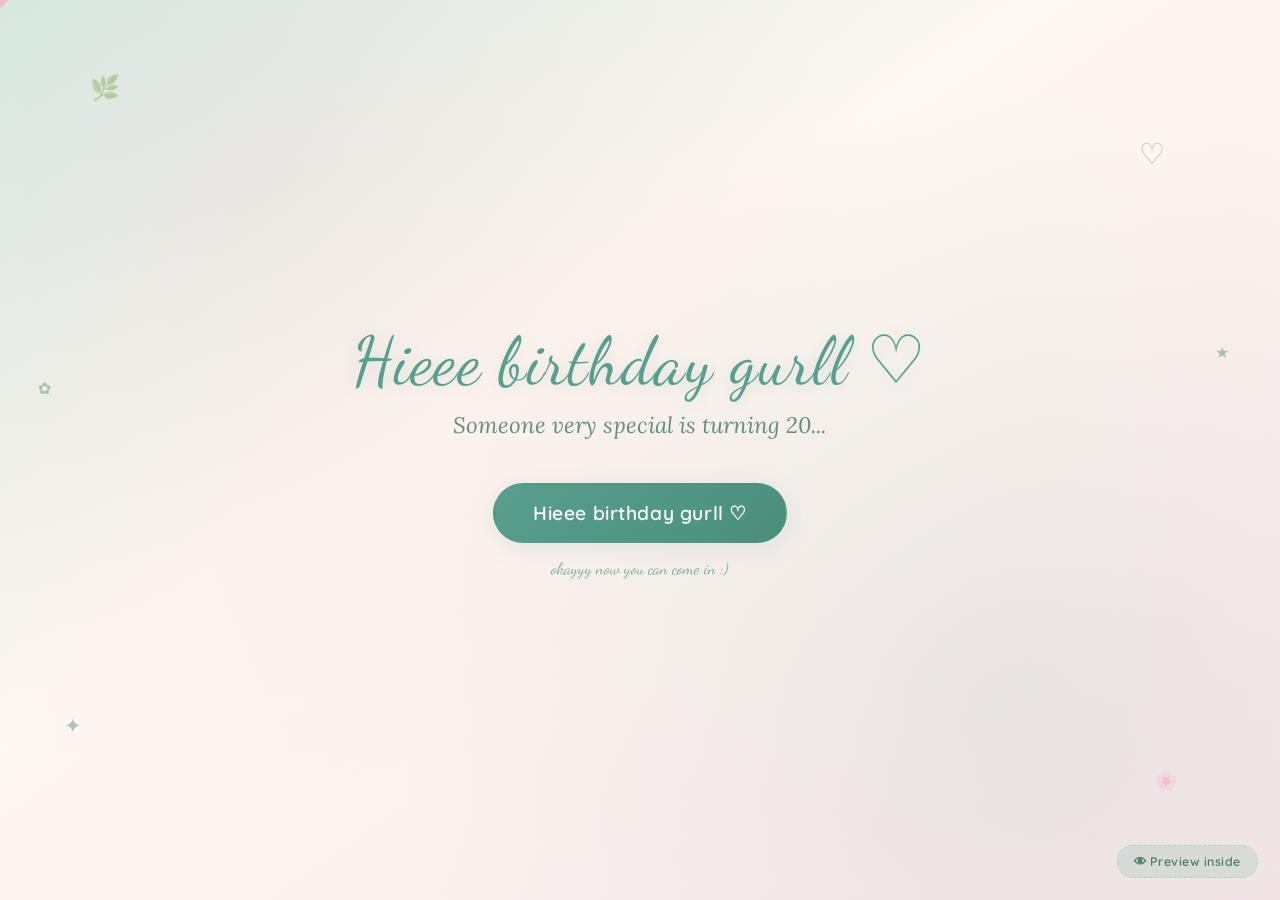
==== hbd/index.html @ 3001b617 "Add files via upload" ====
<!DOCTYPE html>
<html lang="en">

<head>
  <meta charset="UTF-8" />
  <meta name="viewport" content="width=device-width, initial-scale=1.0" />
  <title>Happy 20th Birthday, Birthday Gurll ♡</title>
  <meta name="description" content="A special birthday experience made with love for the most special person." />
  <link rel="preconnect" href="https://fonts.googleapis.com" />
  <link rel="preconnect" href="https://fonts.gstatic.com" crossorigin />
  <link
    href="https://fonts.googleapis.com/css2?family=Playfair+Display:ital,wght@0,400;0,600;1,400&family=Quicksand:wght@300;400;500;600&family=Dancing+Script:wght@400;600;700&family=Lora:ital,wght@0,400;1,400&display=swap"
    rel="stylesheet" />
  <style>
    /* ==================== DESIGN TOKENS ==================== */
    :root {
      --sea: #5a9e8f;
      --cel: #a8d5c2;
      --mint: #d4ede4;
      --mintpal: #eaf7f2;
      --cream: #fdf8f0;
      --creamw: #faf3e8;
      --tdark: #2d5e50;
      --tmid: #4a7c6a;
      --tsoft: #7aad9b;
      --blush: #f2b5c5;
      --blushL: #fce8ed;
      --blushP: #fff0f4;
      --gold: #e8c98a;
      --shsoft: 0 4px 24px rgba(90, 158, 143, .13);
      --shcard: 0 8px 40px rgba(90, 158, 143, .18);
      --rLg: 24px;
      --rXl: 32px;
      --rPill: 100px;
    }

    *,
    *::before,
    *::after {
      box-sizing: border-box;
      margin: 0;
      padding: 0;
    }

    html {
      scroll-behavior: smooth;
    }

    body {
      font-family: 'Quicksand', sans-serif;
      background: var(--cream);
      color: var(--tdark);
      overflow-x: hidden;
      cursor: none;
    }

    /* ==================== CURSOR ==================== */
    #cursor {
      position: fixed;
      width: 22px;
      height: 22px;
      pointer-events: none;
      z-index: 9999;
      transform: translate(-50%, -50%);
      transition: transform .08s ease;
    }

    #cursor svg {
      width: 100%;
      height: 100%;
    }

    /* ==================== PARTICLES ==================== */
    #particles-g {
      position: fixed;
      inset: 0;
      pointer-events: none;
      z-index: 1;
      overflow: hidden;
    }

    .particle {
      position: absolute;
      animation: floatUp linear infinite;
      opacity: 0;
      user-select: none;
    }

    @keyframes floatUp {
      0% {
        transform: translateY(0) rotate(0deg) scale(.8);
        opacity: 0;
      }

      10% {
        opacity: .6;
      }

      90% {
        opacity: .3;
      }

      100% {
        transform: translateY(-110vh) rotate(360deg) scale(1.2);
        opacity: 0;
      }
    }

    /* ==================== INTRO SCREEN ==================== */
    #screen-intro {
      position: fixed;
      inset: 0;
      z-index: 100;
      display: flex;
      flex-direction: column;
      align-items: center;
      justify-content: center;
      background: linear-gradient(145deg, #d4ede4 0%, #fdf8f0 40%, #fce8ed 100%);
      overflow: hidden;
      transition: opacity .8s ease, transform .8s ease;
    }

    #screen-intro::before {
      content: '';
      position: absolute;
      inset: 0;
      background:
        radial-gradient(circle at 20% 20%, rgba(242, 181, 197, .18) 0%, transparent 50%),
        radial-gradient(circle at 80% 80%, rgba(90, 158, 143, .12) 0%, transparent 50%);
      pointer-events: none;
    }

    #screen-intro.hidden {
      opacity: 0;
      pointer-events: none;
      transform: scale(1.04);
    }

    .intro-inner {
      position: relative;
      z-index: 2;
      text-align: center;
      padding: 2rem;
      animation: fadeInUp 1.2s ease both;
    }

    @keyframes fadeInUp {
      from {
        opacity: 0;
        transform: translateY(30px);
      }

      to {
        opacity: 1;
        transform: translateY(0);
      }
    }

    .i-greet {
      font-family: 'Dancing Script', cursive;
      font-size: clamp(2.4rem, 6vw, 4.2rem);
      color: var(--sea);
      letter-spacing: .02em;
      margin-bottom: .5rem;
      text-shadow: 0 2px 16px rgba(90, 158, 143, .2);
    }

    .i-sub {
      font-family: 'Lora', serif;
      font-style: italic;
      font-size: clamp(1rem, 2.5vw, 1.4rem);
      color: var(--tmid);
      margin-bottom: 2.8rem;
      opacity: .85;
    }

    /* Countdown */
    #cd-wrap {
      display: flex;
      flex-direction: column;
      align-items: center;
      gap: .8rem;
      margin-bottom: 2.5rem;
      transition: opacity .6s ease, transform .6s ease;
    }

    #cd-wrap.fadeout {
      opacity: 0;
      transform: translateY(-20px);
      pointer-events: none;
    }

    .cd-units {
      display: flex;
      gap: clamp(.8rem, 3vw, 1.8rem);
      align-items: flex-end;
    }

    .cd-unit {
      display: flex;
      flex-direction: column;
      align-items: center;
      gap: .3rem;
    }

    .cd-num {
      font-family: 'Playfair Display', serif;
      font-size: clamp(2.8rem, 8vw, 5rem);
      font-weight: 600;
      color: var(--tdark);
      background: rgba(255, 255, 255, .55);
      backdrop-filter: blur(8px);
      border: 1.5px solid rgba(90, 158, 143, .2);
      border-radius: 16px;
      padding: .4rem .8rem;
      min-width: clamp(72px, 16vw, 110px);
      text-align: center;
      box-shadow: var(--shsoft);
      line-height: 1;
    }

    .cd-sep {
      font-family: 'Dancing Script', cursive;
      font-size: clamp(2rem, 5vw, 3.5rem);
      color: var(--blush);
      padding-bottom: .6rem;
    }

    .cd-lbl {
      font-size: .7rem;
      font-weight: 600;
      letter-spacing: .12em;
      text-transform: uppercase;
      color: var(--tsoft);
    }

    .cd-tag {
      font-family: 'Dancing Script', cursive;
      font-size: clamp(1rem, 2.5vw, 1.3rem);
      color: var(--tmid);
      opacity: .8;
    }

    /* Button */
    #unlock-btn {
      font-family: 'Quicksand', sans-serif;
      font-size: clamp(1rem, 2.5vw, 1.2rem);
      font-weight: 600;
      padding: 1rem 2.4rem;
      border-radius: var(--rPill);
      border: 2px solid var(--cel);
      background: rgba(255, 255, 255, .6);
      color: var(--tsoft);
      cursor: not-allowed;
      backdrop-filter: blur(10px);
      transition: all .4s ease;
      letter-spacing: .03em;
      box-shadow: var(--shsoft);
    }

    #unlock-btn.active {
      background: linear-gradient(135deg, var(--sea), #4a8e7a);
      color: white;
      border-color: transparent;
      cursor: pointer;
      animation: pulseGlow 2s ease-in-out infinite;
    }

    @keyframes pulseGlow {

      0%,
      100% {
        box-shadow: 0 0 0 0 rgba(90, 158, 143, .4), var(--shcard);
      }

      50% {
        box-shadow: 0 0 0 14px rgba(90, 158, 143, 0), var(--shcard);
      }
    }

    #unlock-btn.active:hover {
      transform: scale(1.05);
    }

    .unlock-hint {
      margin-top: 1rem;
      font-family: 'Dancing Script', cursive;
      font-size: 1.05rem;
      color: var(--tsoft);
      opacity: 0;
      transition: opacity .8s ease;
    }

    .unlock-hint.show {
      opacity: 1;
    }

    /* Deco floats on intro */
    .deco-float {
      position: absolute;
      animation: gentleDrift 8s ease-in-out infinite;
      pointer-events: none;
      opacity: .35;
    }

    @keyframes gentleDrift {

      0%,
      100% {
        transform: translateY(0) rotate(-5deg);
      }

      50% {
        transform: translateY(-18px) rotate(5deg);
      }
    }

    /* ==================== TRANSITION SCREEN ==================== */
    #screen-trans {
      position: fixed;
      inset: 0;
      z-index: 99;
      background: linear-gradient(145deg, #d4ede4, #fce8ed);
      display: flex;
      flex-direction: column;
      align-items: center;
      justify-content: center;
      opacity: 0;
      pointer-events: none;
      transition: opacity .5s ease;
    }

    #screen-trans.show {
      opacity: 1;
      pointer-events: all;
    }

    #screen-trans.fadeout {
      opacity: 0;
      pointer-events: none;
    }

    .big-twenty {
      font-family: 'Playfair Display', serif;
      font-size: clamp(8rem, 25vw, 18rem);
      font-weight: 600;
      color: var(--sea);
      line-height: 1;
      letter-spacing: -.04em;
      animation: twentyPop 1s cubic-bezier(.175, .885, .32, 1.275) both;
      text-shadow: 0 4px 40px rgba(90, 158, 143, .3);
    }

    @keyframes twentyPop {
      0% {
        opacity: 0;
        transform: scale(.3) rotate(-10deg);
      }

      100% {
        opacity: 1;
        transform: scale(1) rotate(0);
      }
    }

    .twenty-cap {
      font-family: 'Dancing Script', cursive;
      font-size: clamp(1.4rem, 4vw, 2.2rem);
      color: var(--blush);
      animation: fadeInUp 1s ease .4s both;
    }

    .confetti-piece {
      position: absolute;
      border-radius: 2px;
      animation: confettiFall linear forwards;
    }

    @keyframes confettiFall {
      0% {
        opacity: 1;
      }

      100% {
        transform: translateY(110vh) rotate(720deg);
        opacity: 0;
      }
    }

    /* ==================== MAIN PAGE ==================== */
    #main-page {
      opacity: 0;
      transition: opacity .8s ease;
    }

    #main-page.show {
      opacity: 1;
    }

    /* ==================== SECTION BASE ==================== */
    .section {
      padding: clamp(3rem, 8vw, 6rem) clamp(1rem, 5vw, 4rem);
      position: relative;
    }

    .sec-title {
      font-family: 'Dancing Script', cursive;
      font-size: clamp(2rem, 5vw, 3rem);
      color: var(--sea);
      text-align: center;
      margin-bottom: .5rem;
    }

    .sec-div {
      width: 60px;
      height: 2px;
      background: linear-gradient(90deg, transparent, var(--blush), transparent);
      margin: .6rem auto 2.5rem;
    }

    /* ==================== HERO ==================== */
    #page-hero {
      text-align: center;
      padding: clamp(3rem, 8vw, 5rem) 2rem clamp(2rem, 5vw, 3rem);
      background: linear-gradient(160deg, var(--mint) 0%, var(--cream) 60%, var(--blushP) 100%);
      position: relative;
      overflow: hidden;
    }

    #page-hero::after {
      content: '';
      position: absolute;
      bottom: -2px;
      left: 0;
      right: 0;
      height: 60px;
      background: linear-gradient(to bottom, transparent, var(--cream));
    }

    .hero-tag {
      display: inline-block;
      background: linear-gradient(135deg, var(--blushL), var(--mintpal));
      border: 1px solid rgba(242, 181, 197, .4);
      border-radius: var(--rPill);
      padding: .35rem 1.2rem;
      font-size: .8rem;
      font-weight: 600;
      letter-spacing: .12em;
      text-transform: uppercase;
      color: var(--blush);
      margin-bottom: 1.2rem;
    }

    .hero-title {
      font-family: 'Playfair Display', serif;
      font-size: clamp(2.4rem, 7vw, 5rem);
      color: var(--tdark);
      line-height: 1.15;
      margin-bottom: 1rem;
    }

    .hero-title em {
      font-style: italic;
      color: var(--sea);
    }

    .hero-sub {
      font-family: 'Lora', serif;
      font-style: italic;
      color: var(--tmid);
      font-size: clamp(1rem, 2.5vw, 1.25rem);
      max-width: 560px;
      margin: 0 auto;
      opacity: .85;
    }

    /* ==================== CAROUSEL ==================== */
    #carousel-section {
      background: var(--creamw);
      position: relative;
    }

    #carousel-section::before {
      content: '';
      position: absolute;
      inset: 0;
      pointer-events: none;
      background: url("data:image/svg+xml,%3Csvg xmlns='http://www.w3.org/2000/svg' width='400' height='400'%3E%3Cfilter id='n'%3E%3CfeTurbulence type='fractalNoise' baseFrequency='0.75' numOctaves='4' stitchTiles='stitch'/%3E%3C/filter%3E%3Crect width='400' height='400' filter='url(%23n)' opacity='0.025'/%3E%3C/svg%3E");
    }

    .car-outer {
      position: relative;
      max-width: 880px;
      margin: 0 auto;
    }

    .car-viewport {
      overflow: hidden;
      border-radius: var(--rXl);
      box-shadow: var(--shcard);
    }

    .car-track {
      display: flex;
      will-change: transform;
      transition: transform .55s cubic-bezier(.4, 0, .2, 1);
    }

    .car-slide {
      min-width: 100%;
      background: white;
      padding: clamp(1.6rem, 5vw, 3rem);
      display: flex;
      flex-direction: column;
      gap: 1.5rem;
    }

    @media(min-width:640px) {
      .car-slide {
        flex-direction: row;
        align-items: flex-start;
        gap: 2rem;
      }

      .slide-content {
        flex: 1;
      }

      .slide-photo {
        flex: 0 0 280px;
      }
    }

    .slide-ch {
      font-family: 'Dancing Script', cursive;
      font-size: 1rem;
      color: var(--blush);
      letter-spacing: .05em;
      margin-bottom: .2rem;
    }

    .slide-title {
      font-family: 'Playfair Display', serif;
      font-size: clamp(1.4rem, 3.5vw, 1.9rem);
      color: var(--tdark);
      line-height: 1.25;
      margin-bottom: .8rem;
    }

    .slide-body {
      font-family: 'Lora', serif;
      font-size: .95rem;
      line-height: 1.8;
      color: var(--tmid);
    }

    /* Polaroid */
    .polaroid {
      background: white;
      padding: 10px 10px 32px;
      box-shadow: 0 6px 28px rgba(0, 0, 0, .12);
      border-radius: 4px;
      display: flex;
      flex-direction: column;
      align-items: center;
      position: relative;
      transition: transform .3s ease, box-shadow .3s ease;
      cursor: pointer;
    }

    .polaroid:hover {
      transform: translateY(-6px) rotate(0deg) !important;
      box-shadow: 0 16px 48px rgba(0, 0, 0, .16);
    }

    .ph {
      width: 100%;
      aspect-ratio: 4/3;
      background: linear-gradient(145deg, var(--mint), var(--mintpal));
      border-radius: 2px;
      display: flex;
      flex-direction: column;
      align-items: center;
      justify-content: center;
      gap: .5rem;
      color: var(--tsoft);
    }

    .ph-icon {
      font-size: 2rem;
      opacity: .5;
    }

    .ph-lbl {
      font-family: 'Quicksand', sans-serif;
      font-size: .75rem;
      font-weight: 600;
      letter-spacing: .08em;
      opacity: .7;
      border: 1.5px dashed var(--cel);
      padding: .2rem .6rem;
      border-radius: 4px;
    }

    /* HOW TO REPLACE A PHOTO:
       Find the element with id="PHOTO_01" (or whichever number).
       Replace the entire <div class="ph" id="PHOTO_01">...</div>
       with: <img src="your-photo.jpg" class="ph" style="object-fit:cover;border-radius:2px;">
    */
    .pol-cap {
      font-family: 'Dancing Script', cursive;
      font-size: .92rem;
      color: var(--tmid);
      margin-top: .5rem;
      text-align: center;
      padding: 0 4px;
    }

    /* Carousel nav */
    .car-controls {
      display: flex;
      align-items: center;
      justify-content: center;
      gap: 1.5rem;
      margin-top: 1.8rem;
    }

    .car-btn {
      width: 48px;
      height: 48px;
      border-radius: 50%;
      border: 2px solid var(--cel);
      background: white;
      color: var(--sea);
      font-size: 1.2rem;
      cursor: pointer;
      display: flex;
      align-items: center;
      justify-content: center;
      transition: all .25s ease;
      box-shadow: var(--shsoft);
    }

    .car-btn:hover {
      background: var(--sea);
      color: white;
      border-color: var(--sea);
      transform: scale(1.08);
    }

    .car-btn:disabled {
      opacity: .35;
      cursor: not-allowed;
      transform: none;
    }

    .car-dots {
      display: flex;
      gap: .5rem;
      align-items: center;
    }

    .dot {
      width: 8px;
      height: 8px;
      border-radius: 50%;
      background: var(--cel);
      cursor: pointer;
      transition: all .3s ease;
      border: none;
    }

    .dot.active {
      width: 24px;
      border-radius: 4px;
      background: var(--sea);
    }

    /* ==================== SCATTERED PHOTOS ==================== */
    #scattered-section {
      background: linear-gradient(160deg, var(--cream) 0%, var(--mintpal) 100%);
      overflow: hidden;
    }

    .scattered-grid {
      display: grid;
      grid-template-columns: repeat(auto-fill, minmax(200px, 1fr));
      gap: 2rem;
      max-width: 1000px;
      margin: 0 auto;
      position: relative;
    }

    @media(min-width:900px) {
      .scattered-grid {
        display: block;
        height: 700px;
      }

      .sc-item {
        position: absolute;
      }

      .sc-item:nth-child(1) {
        left: 0%;
        top: 20px;
        width: 210px;
      }

      .sc-item:nth-child(2) {
        left: 18%;
        top: 160px;
        width: 230px;
      }

      .sc-item:nth-child(3) {
        left: 37%;
        top: 10px;
        width: 220px;
      }

      .sc-item:nth-child(4) {
        left: 57%;
        top: 180px;
        width: 215px;
      }

      .sc-item:nth-child(5) {
        left: 75%;
        top: 30px;
        width: 220px;
      }
    }

    /* ==================== 20 REASONS ==================== */
    #reasons-section {
      background: var(--creamw);
    }

    .reasons-grid {
      display: grid;
      grid-template-columns: repeat(auto-fill, minmax(140px, 1fr));
      gap: 1.2rem;
      max-width: 900px;
      margin: 0 auto;
    }

    .reason-card {
      perspective: 600px;
      height: 140px;
      cursor: pointer;
    }

    .rc-inner {
      position: relative;
      width: 100%;
      height: 100%;
      transform-style: preserve-3d;
      transition: transform .6s cubic-bezier(.4, 0, .2, 1);
    }

    .reason-card.flipped .rc-inner {
      transform: rotateY(180deg);
    }

    .rc-front,
    .rc-back {
      position: absolute;
      inset: 0;
      backface-visibility: hidden;
      border-radius: var(--rLg);
      display: flex;
      flex-direction: column;
      align-items: center;
      justify-content: center;
      padding: 1rem;
      box-shadow: var(--shsoft);
    }

    .rc-front {
      background: linear-gradient(145deg, white, var(--mintpal));
      border: 1.5px solid rgba(168, 213, 194, .4);
    }

    .rc-back {
      background: linear-gradient(145deg, var(--mint), var(--cel));
      transform: rotateY(180deg);
    }

    .rc-num {
      font-family: 'Playfair Display', serif;
      font-size: 2.4rem;
      font-weight: 600;
      color: var(--sea);
      line-height: 1;
    }

    .rc-tap {
      font-size: .65rem;
      font-weight: 600;
      letter-spacing: .1em;
      color: var(--tsoft);
      text-transform: uppercase;
      margin-top: .3rem;
    }

    .rc-text {
      font-family: 'Lora', serif;
      font-size: .78rem;
      line-height: 1.6;
      color: var(--tdark);
      text-align: center;
      font-style: italic;
    }

    /* ==================== TIMELINE ==================== */
    #timeline-section {
      background: linear-gradient(160deg, var(--mintpal) 0%, var(--cream) 100%);
      overflow: hidden;
    }

    #timeline-section::before {
      content: '';
      position: absolute;
      inset: 0;
      pointer-events: none;
      background-image: radial-gradient(circle, rgba(90, 158, 143, .07) 1px, transparent 1px);
      background-size: 28px 28px;
    }

    .tl-wrap {
      max-width: 900px;
      margin: 0 auto;
      position: relative;
    }

    .tl-wrap::before {
      content: '';
      position: absolute;
      left: 50%;
      top: 0;
      bottom: 0;
      width: 2px;
      background: linear-gradient(to bottom, var(--cel), var(--blush));
      transform: translateX(-50%);
    }

    @media(max-width:700px) {
      .tl-wrap::before {
        left: 24px;
      }
    }

    .tl-items {
      display: flex;
      flex-direction: column;
      gap: 3rem;
    }

    .tl-item {
      display: flex;
      align-items: center;
      gap: 2rem;
      position: relative;
    }

    .tl-item:nth-child(even) {
      flex-direction: row-reverse;
    }

    @media(max-width:700px) {

      .tl-item,
      .tl-item:nth-child(even) {
        flex-direction: column;
        align-items: flex-start;
        padding-left: 56px;
      }
    }

    .tl-dot {
      position: absolute;
      left: 50%;
      transform: translateX(-50%);
      width: 44px;
      height: 44px;
      border-radius: 50%;
      background: linear-gradient(135deg, var(--sea), var(--cel));
      display: flex;
      align-items: center;
      justify-content: center;
      font-size: 1.1rem;
      box-shadow: 0 0 0 6px var(--mintpal), var(--shsoft);
      z-index: 2;
      flex-shrink: 0;
    }

    @media(max-width:700px) {
      .tl-dot {
        left: 4px;
        transform: none;
        position: absolute;
        top: 0;
      }
    }

    .tl-card {
      flex: 1;
      background: white;
      border-radius: var(--rLg);
      padding: 1.4rem 1.6rem;
      box-shadow: var(--shsoft);
      max-width: calc(50% - 3rem);
    }

    @media(max-width:700px) {
      .tl-card {
        max-width: 100%;
      }
    }

    .tl-stage {
      font-family: 'Dancing Script', cursive;
      font-size: 1.5rem;
      color: var(--sea);
      margin-bottom: .2rem;
    }

    .tl-date {
      font-size: .72rem;
      font-weight: 600;
      letter-spacing: .12em;
      text-transform: uppercase;
      color: var(--blush);
      margin-bottom: .6rem;
    }

    .tl-text {
      font-family: 'Lora', serif;
      font-size: .88rem;
      line-height: 1.7;
      color: var(--tmid);
      font-style: italic;
      margin-bottom: .8rem;
    }

    .tl-photo {
      width: 100%;
      aspect-ratio: 16/9;
    }

    /* ==================== SECRET ==================== */
    #secret-section {
      text-align: center;
      padding: 3rem 2rem;
      background: var(--creamw);
    }

    #secret-btn {
      font-family: 'Dancing Script', cursive;
      font-size: 1.3rem;
      color: var(--tmid);
      background: none;
      border: 1.5px dashed var(--cel);
      border-radius: var(--rPill);
      padding: .8rem 2rem;
      cursor: pointer;
      transition: all .3s ease;
    }

    #secret-btn:hover {
      background: var(--mintpal);
      color: var(--sea);
      transform: scale(1.04);
    }

    /* Modal */
    #secret-modal {
      display: none;
      position: fixed;
      inset: 0;
      z-index: 200;
      background: rgba(45, 94, 80, .35);
      backdrop-filter: blur(8px);
      align-items: center;
      justify-content: center;
      padding: 1.5rem;
    }

    #secret-modal.open {
      display: flex;
      animation: fadeIn .4s ease;
    }

    @keyframes fadeIn {
      from {
        opacity: 0;
      }

      to {
        opacity: 1;
      }
    }

    .modal-card {
      background: white;
      border-radius: var(--rXl);
      padding: clamp(1.8rem, 5vw, 3rem);
      max-width: 520px;
      width: 100%;
      box-shadow: 0 24px 80px rgba(0, 0, 0, .18);
      position: relative;
      animation: modalPop .5s cubic-bezier(.175, .885, .32, 1.275) both;
      text-align: center;
      max-height: 90vh;
      overflow-y: auto;
    }

    @keyframes modalPop {
      from {
        opacity: 0;
        transform: scale(.85) translateY(20px);
      }

      to {
        opacity: 1;
        transform: scale(1) translateY(0);
      }
    }

    .modal-close {
      position: absolute;
      top: 1rem;
      right: 1.2rem;
      background: none;
      border: none;
      font-size: 1.4rem;
      cursor: pointer;
      color: var(--tsoft);
      transition: color .2s;
    }

    .modal-close:hover {
      color: var(--tdark);
    }

    .modal-lbl {
      font-family: 'Dancing Script', cursive;
      font-size: 1.8rem;
      color: var(--sea);
      margin-bottom: 1rem;
    }

    .modal-text {
      font-family: 'Lora', serif;
      font-size: .95rem;
      line-height: 1.8;
      color: var(--tmid);
      font-style: italic;
      margin-bottom: 1.5rem;
    }

    /* ==================== FINAL ==================== */
    #final-section {
      text-align: center;
      background: linear-gradient(160deg, var(--mint) 0%, var(--cream) 40%, var(--blushP) 100%);
      padding: clamp(4rem, 10vw, 8rem) clamp(1.5rem, 5vw, 4rem);
      position: relative;
      overflow: hidden;
    }

    .final-title {
      font-family: 'Playfair Display', serif;
      font-size: clamp(2.2rem, 6vw, 4.2rem);
      color: var(--tdark);
      line-height: 1.2;
      margin-bottom: .8rem;
    }

    .final-title em {
      color: var(--sea);
      font-style: italic;
    }

    .final-sub {
      font-family: 'Lora', serif;
      font-style: italic;
      color: var(--tmid);
      font-size: clamp(1rem, 2.5vw, 1.2rem);
      margin-bottom: 2rem;
    }

    .final-msg {
      font-family: 'Lora', serif;
      font-size: .95rem;
      line-height: 1.9;
      color: var(--tmid);
      font-style: italic;
      max-width: 560px;
      margin: 0 auto 2.5rem;
    }

    .final-photo {
      max-width: 420px;
      margin: 0 auto 3rem;
    }

    .final-photo .polaroid {
      transform: rotate(-1.5deg);
    }

    .final-photo .polaroid:hover {
      transform: rotate(0) translateY(-6px) !important;
    }

    .signature {
      font-family: 'Dancing Script', cursive;
      font-size: clamp(1.3rem, 3.5vw, 1.9rem);
      color: var(--sea);
      line-height: 1.6;
    }

    .signature span {
      color: var(--blush);
    }

    /* ==================== FOOTER ==================== */
    footer {
      text-align: center;
      padding: 1.5rem;
      font-size: .78rem;
      color: var(--tsoft);
    }

    /* ==================== SPARKLE ==================== */
    .sparkle {
      position: absolute;
      pointer-events: none;
      animation: sparkleAnim 1.2s ease forwards;
      z-index: 50;
    }

    @keyframes sparkleAnim {
      0% {
        opacity: 1;
        transform: translate(0, 0) scale(1);
      }

      100% {
        opacity: 0;
        transform: translate(var(--dx), var(--dy)) scale(.2);
      }
    }

    /* Scrollbar */
    ::-webkit-scrollbar {
      width: 6px;
    }

    ::-webkit-scrollbar-track {
      background: var(--mintpal);
    }

    ::-webkit-scrollbar-thumb {
      background: var(--cel);
      border-radius: 10px;
    }

    /* Reduced motion */
    @media(prefers-reduced-motion:reduce) {

      *,
      *::before,
      *::after {
        animation-duration: .01ms !important;
        transition-duration: .01ms !important;
      }
    }
  </style>
</head>

<body>

  <!-- CURSOR -->
  <div id="cursor" aria-hidden="true">
    <svg viewBox="0 0 24 24" fill="none">
      <path
        d="M12 21.35l-1.45-1.32C5.4 15.36 2 12.28 2 8.5 2 5.42 4.42 3 7.5 3c1.74 0 3.41.81 4.5 2.09C13.09 3.81 14.76 3 16.5 3 19.58 3 22 5.42 22 8.5c0 3.78-3.4 6.86-8.55 11.54L12 21.35z"
        fill="#f2b5c5" opacity="0.85" />
    </svg>
  </div>

  <!-- GLOBAL PARTICLES -->
  <div id="particles-g" aria-hidden="true"></div>

  <!-- ==================== SCREEN 1 — COUNTDOWN ==================== -->
  <div id="screen-intro" role="main">
    <span class="deco-float" style="top:8%;left:7%;font-size:1.5rem;animation-delay:0s;">🌿</span>
    <span class="deco-float" style="top:15%;right:9%;font-size:1.8rem;animation-delay:1.5s;">♡</span>
    <span class="deco-float" style="bottom:18%;left:5%;font-size:1.3rem;animation-delay:.8s;">✦</span>
    <span class="deco-float" style="bottom:12%;right:8%;font-size:1.2rem;animation-delay:2s;">🌸</span>
    <span class="deco-float" style="top:42%;left:3%;font-size:1rem;animation-delay:3s;">✿</span>
    <span class="deco-float" style="top:38%;right:4%;font-size:1rem;animation-delay:1s;">★</span>

    <div class="intro-inner">
      <div class="i-greet">Hieee birthday gurll ♡</div>
      <div class="i-sub">Someone very special is turning 20...</div>

      <div id="cd-wrap" aria-live="polite">
        <div class="cd-units">
          <div class="cd-unit">
            <div class="cd-num" id="cd-d">--</div>
            <div class="cd-lbl">Days</div>
          </div>
          <div class="cd-sep">:</div>
          <div class="cd-unit">
            <div class="cd-num" id="cd-h">--</div>
            <div class="cd-lbl">Hours</div>
          </div>
          <div class="cd-sep">:</div>
          <div class="cd-unit">
            <div class="cd-num" id="cd-m">--</div>
            <div class="cd-lbl">Mins</div>
          </div>
          <div class="cd-sep">:</div>
          <div class="cd-unit">
            <div class="cd-num" id="cd-s">--</div>
            <div class="cd-lbl">Secs</div>
          </div>
        </div>
        <div class="cd-tag">until your day begins...</div>
      </div>

      <button id="unlock-btn" disabled aria-label="Locked until September 26, 2026">
        🔒 Press me to get started
      </button>
      <div class="unlock-hint" id="unlock-hint" aria-live="polite">okayyy now you can come in :)</div>
    </div>
  </div>

  <!-- ==================== SCREEN 2 — TRANSITION ==================== -->
  <div id="screen-trans" aria-hidden="true">
    <div class="big-twenty">20</div>
    <div class="twenty-cap">and you've never been more beautiful ♡</div>
  </div>

  <!-- ==================== MAIN PAGE ==================== -->
  <div id="main-page" aria-hidden="true" style="display:none;">

    <!-- HERO -->
    <section id="page-hero" class="section">
      <div class="hero-tag">September 26, 2026</div>
      <h1 class="hero-title">Happy Birthday,<br /><em>Birthday Gurll</em> ♡</h1>
      <p class="hero-sub">This little corner of the internet was made just for you, because you deserve something as
        special as you are.</p>
    </section>

    <!-- CAROUSEL -->
    <section id="carousel-section" class="section" aria-label="Birthday scrapbook">
      <h2 class="sec-title">♡</h2>
      <div class="sec-div"></div>
      <div class="car-outer">
        <div class="car-viewport">
          <div class="car-track" id="car-track">

            <!-- SLIDE 1 -->
            <div class="car-slide" role="group" aria-label="Slide 1 of 6">
              <div class="slide-content">
                <div class="slide-ch">Chapter 01</div>
                <h3 class="slide-title">The Birthday Gurll</h3>
                <p class="slide-body"> Happy Birthday to you Nutteru, I am very glad that you were born. May GOD bless
                  you with all the happiness you deseerve and may you suceed in your life. A one more year of experience
                  has been addedd to your life which means a lot, Grow Learn and Live, another year full of
                  opportunities is here and I pray it brings you a lot of happy memories and joy.</p>
              </div>
              <div class="slide-photo">
                <div class="polaroid">
                  <!-- REPLACE: swap div.ph with <img src="your-photo.jpg" class="ph" style="object-fit:cover"> -->
                  <img class="ph" id="PHOTO_01" src="PHOTO_1.jpg" style="object-fit:cover;">
                  <div class="pol-cap">the birthday gurll ♡</div>
                </div>
              </div>
            </div>


            <!-- SLIDE 2 -->
            <div class="car-slide" role="group" aria-label="Slide 5 of 6">
              <div class="slide-content">
                <div class="slide-ch">Chapter 02</div>
                <h3 class="slide-title">A Little Message From Your Boy</h3>
                <p class="slide-body">Ab to aadat hogyi hogi I love you sun ne ki but at this moment I want to tell you
                  about how happy I feel when am with you. Its not because I love you but in to be honest its the inner
                  grace you possess. You are born to shine in every aspect of life and I will be there with you in some
                  way or the other...</p>
              </div>
              <div class="slide-photo">
                <div class="polaroid">
                  <img class="ph" id="PHOTO_02" src="PHOTO_1.jpg" style="object-fit:cover;">
                  <div class="pol-cap">♡</div>
                </div>
              </div>
            </div>



          </div><!-- /car-track -->
        </div><!-- /car-viewport -->
        <div class="car-controls">
          <button class="car-btn" id="prev-btn" aria-label="Previous slide" disabled>&#8592;</button>
          <div class="car-dots" id="car-dots" role="tablist"></div>
          <button class="car-btn" id="next-btn" aria-label="Next slide">&#8594;</button>
        </div>
      </div>
      
    </section>

    <!-- SCATTERED PHOTOS -->
    <section id="scattered-section" class="section" aria-label="Scattered memories">
      <h2 class="sec-title">Little Moments ♡</h2>
      <div class="sec-div"></div>
      <div class="scattered-grid">
        <div class="sc-item">
          <div class="polaroid" style="transform:rotate(-4deg)">
            <img class="ph" id="PHOTO_S01" src="PHOTO_2.jpg" style="object-fit:cover;">
            <div class="pol-cap">oiiiii♡</div>
          </div>
        </div>
        <div class="sc-item">
          <div class="polaroid" style="transform:rotate(3deg)">
            <img class="ph" id="PHOTO_S02" src="PHOTO_3.jpg" style="object-fit:cover;">
            <div class="pol-cap">yayy♡</div>
          </div>
        </div>
        <div class="sc-item">
          <div class="polaroid" style="transform:rotate(-2deg)">
            <img class="ph" id="PHOTO_S03" src="PHOTO_4.jpg" style="object-fit:cover;">
            <div class="pol-cap">khi khi khi♡</div>
          </div>
        </div>
        <div class="sc-item">
          <div class="polaroid" style="transform:rotate(5deg)">
            <img class="ph" id="PHOTO_S04" src="PHOTO_5.jpg" style="object-fit:cover;">
            <div class="pol-cap">uuuuuuuuu♡</div>
          </div>
        </div>
        <div class="sc-item">
          <div class="polaroid" style="transform:rotate(-3deg)">
            <img class="ph" id="PHOTO_S05" src="PHOTO_6.jpg" style="object-fit:cover;">
            <div class="pol-cap">eeeeeee♡</div>
          </div>
        </div>
      </div>
    </section>

    <!-- 20 REASONS -->
    <section id="reasons-section" class="section" aria-label="20 reasons">
      <h2 class="sec-title">20 little reasons why you're my favourite ♡</h2>
      <div class="sec-div"></div>
      <div class="reasons-grid" id="reasons-grid"></div>
    </section>




    <!-- FINAL -->
    <section id="final-section" class="section" aria-label="Final message">
      <div class="hero-tag">i love you</div>
      <h2 class="final-title">Happy 20th,<br /><em>birthday gurll</em> ♡</h2>
      <p class="final-sub">Here's to 20, and everything waiting for you ahead.</p>
      <p class="final-msg">And somewhere between all the random conversations, stupid fights, endless teasing, laughter,
        and those little moments that probably don't even seem that important, you became such a beautiful part of my
        life. And sch mein i dont just want to be there for you today or for a few special momentss..i want to be there
        through all the years that are waiting for us. I want to see you grow into the person you are deserve to become,
        watch you achieve the things you once thought were impossible, celebrate every little victory with you, and
        stand beside you whenever things dont go accoring to plan..i want to be the person you can come back to after
        a long day, the one who gets to hear about all your little achievements, your random thoughts, your problems,
        your excitement, and everything in between, you have this beautiful way of making ordinary moments feel special
        without even trying, and I hope you never lose that part of yourself. As you step into 20, I hope this year
        gives you more reasons to smile, more moments that make your heart genuinely happy, people who appreciate you
        for who you are, and the courage to chase everything you deserve. And whenever life gets a little too heavy, I
        want you to remember that i am right here... believing in you, being proud of you, and
        holding your hand through it all... i want us to keep growing together, learning together, annoying each other,
        laughing at the stupidest things, making countless memories, and looking back one day at how far we've come.
        there are so many birthdays of yours that i want to be a part of, so many specil ocassions hehe that i want to share with you,
        so many ordinary days I want to turn into memories with you. So here iss to 20.. to everything everything we are going to achieve, and all the beautiful memories we are going to live togetherr
        Happy Birthday, my Nutteru, mera bachha meri laado. i am genuinely so, so glad that you exist, and even glader that I get to call you
        mine ❤️(code mein emojies bdi mushkil se lg rhi thi😭)....(sorry koi grammar mistake hui ho to)
      </p>
      <div class="final-photo">
        <div class="polaroid">
          <!-- REPLACE: swap div.ph with <img src="your-photo.jpg" class="ph" style="object-fit:cover;aspect-ratio:3/4"> -->
          <img class="ph" id="FINAL_PHOTO" style="aspect-ratio:3/4; object-fit:cover;" src="FINAL.jpeg">
          <div class="pol-cap">my favourite person ♡</div>
        </div>
      </div>
      <div class="signature">Made with way too much love,<br /><span>your boy ♡</span></div>
    </section>

    <footer>
      <p>Made with ♡ just for you &middot; September 26, 2026</p>
    </footer>
  </div><!-- /main-page -->



  <script>
    // ==================== CONSTANTS ====================
    // Birthday: 2026-09-26 00:00:00 IST (UTC+5:30)
    const BDAY_MS = new Date('2026-09-26T00:00:00+05:30').getTime();

    // ==================== CURSOR ====================
    const cursorEl = document.getElementById('cursor');
    document.addEventListener('mousemove', e => {
      cursorEl.style.left = e.clientX + 'px';
      cursorEl.style.top = e.clientY + 'px';
    });
    document.addEventListener('click', e => spawnSparkles(e.clientX, e.clientY, 5));

    // ==================== GLOBAL PARTICLES ====================
    const pG = document.getElementById('particles-g');
    const SYMS = ['♡', '✦', '✿', '★', '·', '°', '♡', '✦'];
    function mkParticle() {
      const p = document.createElement('span');
      p.className = 'particle';
      p.textContent = SYMS[Math.floor(Math.random() * SYMS.length)];
      p.style.cssText = `
    left:${Math.random() * 100}vw; bottom:-20px;
    color:${Math.random() > .5 ? 'rgba(90,158,143,.5)' : 'rgba(242,181,197,.5)'};
    font-size:${Math.random() * 12 + 8}px;
  `;
      const dur = Math.random() * 14 + 10;
      p.style.animationDuration = dur + 's';
      p.style.animationDelay = Math.random() * 8 + 's';
      pG.appendChild(p);
      setTimeout(() => p.remove(), (dur + 8) * 1000);
    }
    setInterval(mkParticle, 1200);
    for (let i = 0; i < 12; i++) setTimeout(mkParticle, i * 300);

    // ==================== SPARKLES ====================
    function spawnSparkles(x, y, n) {
      const sparks = ['✦', '★', '♡', '✿', '·'];
      for (let i = 0; i < n; i++) {
        const s = document.createElement('span');
        s.className = 'sparkle';
        const ang = Math.random() * Math.PI * 2, dist = Math.random() * 60 + 20;
        s.style.cssText = `
      left:${x}px; top:${y}px;
      --dx:${Math.cos(ang) * dist}px; --dy:${Math.sin(ang) * dist}px;
      color:${Math.random() > .5 ? '#5a9e8f' : '#f2b5c5'};
      font-size:${Math.random() * 10 + 10}px;
    `;
        s.textContent = sparks[Math.floor(Math.random() * sparks.length)];
        document.body.appendChild(s);
        setTimeout(() => s.remove(), 1300);
      }
    }

    // ==================== COUNTDOWN ====================
    const cdD = document.getElementById('cd-d');
    const cdH = document.getElementById('cd-h');
    const cdM = document.getElementById('cd-m');
    const cdS = document.getElementById('cd-s');
    const unlockBtn = document.getElementById('unlock-btn');
    const unlockHint = document.getElementById('unlock-hint');
    const cdWrap = document.getElementById('cd-wrap');
    let unlocked = false;

    function pad(n) { return String(n).padStart(2, '0'); }

    function tick() {
      const diff = BDAY_MS - Date.now();
      if (diff <= 0) { if (!unlocked) { unlocked = true; onUnlock(); } return; }
      const ts = Math.floor(diff / 1000);
      cdS.textContent = pad(ts % 60);
      cdM.textContent = pad(Math.floor(ts / 60) % 60);
      cdH.textContent = pad(Math.floor(ts / 3600) % 24);
      cdD.textContent = pad(Math.floor(ts / 86400));
    }
    tick();
    setInterval(tick, 1000);

    function onUnlock() {
      cdWrap.classList.add('fadeout');
      setTimeout(() => {
        cdWrap.style.display = 'none';
        unlockBtn.disabled = false;
        unlockBtn.classList.add('active');
        unlockBtn.innerHTML = 'Hieee birthday gurll ♡';
        unlockHint.classList.add('show');
      }, 600);
    }

    // ==================== TRANSITION ====================
    const sIntro = document.getElementById('screen-intro');
    const sTrans = document.getElementById('screen-trans');
    const mainP = document.getElementById('main-page');

    function spawnConfetti() {
      const cols = ['#5a9e8f', '#f2b5c5', '#a8d5c2', '#e8c98a', '#d4ede4'];
      for (let i = 0; i < 80; i++) {
        const c = document.createElement('div');
        c.className = 'confetti-piece';
        const dur = Math.random() * 2.5 + 1.5;
        c.style.cssText = `
      left:${Math.random() * 100}vw; top:-10px;
      width:${Math.random() * 10 + 5}px; height:${Math.random() * 10 + 5}px;
      background:${cols[Math.floor(Math.random() * cols.length)]};
      border-radius:${Math.random() > .5 ? '50%' : '2px'};
      animation-duration:${dur}s;
      animation-delay:${Math.random()}s;
    `;
        sTrans.appendChild(c);
        setTimeout(() => c.remove(), (dur + 1.5) * 1000);
      }
      const hs = ['♡', '♡', '♡', '✦', '✿'];
      for (let i = 0; i < 25; i++) {
        const h = document.createElement('span');
        h.className = 'particle';
        const dur = Math.random() * 3 + 2;
        h.style.cssText = `
      left:${Math.random() * 100}vw; bottom:-20px;
      color:${Math.random() > .5 ? '#5a9e8f' : '#f2b5c5'};
      font-size:${Math.random() * 16 + 12}px;
      animation-duration:${dur}s;
      animation-delay:${Math.random()}s;
    `;
        h.textContent = hs[Math.floor(Math.random() * hs.length)];
        sTrans.appendChild(h);
        setTimeout(() => h.remove(), (dur + 1.5) * 1000);
      }
    }

    unlockBtn.addEventListener('click', () => {
      if (!unlockBtn.classList.contains('active')) return;
      sTrans.classList.add('show');
      spawnConfetti();
      setTimeout(() => { sIntro.classList.add('hidden'); sIntro.setAttribute('aria-hidden', 'true'); }, 300);
      setTimeout(() => {
        mainP.style.display = 'block';
        mainP.removeAttribute('aria-hidden');
        requestAnimationFrame(() => mainP.classList.add('show'));
      }, 1600);
      setTimeout(() => {
        sTrans.classList.add('fadeout');
        setTimeout(() => sTrans.style.display = 'none', 700);
      }, 2600);
      setTimeout(() => window.scrollTo({ top: 0, behavior: 'smooth' }), 2700);
    });

    // ==================== CAROUSEL ====================
    const track = document.getElementById('car-track');
    const prevBtn = document.getElementById('prev-btn');
    const nextBtn = document.getElementById('next-btn');
    const dotsW = document.getElementById('car-dots');
    const slides = track.querySelectorAll('.car-slide');
    const N = slides.length;
    let cur = 0;
    let isDrag = false, startX = 0, delta = 0;

    slides.forEach((_, i) => {
      const d = document.createElement('button');
      d.className = 'dot' + (i === 0 ? ' active' : '');
      d.setAttribute('aria-label', 'Slide ' + (i + 1));
      d.setAttribute('role', 'tab');
      d.addEventListener('click', () => goTo(i));
      dotsW.appendChild(d);
    });

    function goTo(i) {
      cur = Math.max(0, Math.min(i, N - 1));
      track.style.transform = `translateX(-${cur * 100}%)`;
      dotsW.querySelectorAll('.dot').forEach((d, j) => d.classList.toggle('active', j === cur));
      prevBtn.disabled = cur === 0;
      nextBtn.disabled = cur === N - 1;
    }
    prevBtn.addEventListener('click', () => goTo(cur - 1));
    nextBtn.addEventListener('click', () => goTo(cur + 1));

    const vp = track.parentElement;
    const getX = e => e.touches ? e.touches[0].clientX : e.clientX;
    vp.addEventListener('mousedown', e => { isDrag = true; startX = getX(e); delta = 0; track.style.transition = 'none'; });
    vp.addEventListener('touchstart', e => { isDrag = true; startX = getX(e); delta = 0; track.style.transition = 'none'; }, { passive: true });
    function onMove(e) { if (!isDrag) return; delta = getX(e) - startX; track.style.transform = `translateX(${-cur * vp.offsetWidth + delta}px)`; }
    vp.addEventListener('mousemove', onMove);
    vp.addEventListener('touchmove', onMove, { passive: true });
    function onEnd() { if (!isDrag) return; isDrag = false; track.style.transition = ''; delta < -60 ? goTo(cur + 1) : delta > 60 ? goTo(cur - 1) : goTo(cur); delta = 0; }
    vp.addEventListener('mouseup', onEnd);
    vp.addEventListener('touchend', onEnd);
    vp.addEventListener('mouseleave', onEnd);
    goTo(0);

    // ==================== 20 REASONS ====================
    const reasons = [
      "ummmmmm.....bs hai tu yr no doubt in it",
      "The way you care about the people you love :) quietly, deeply, fully.",
      "pyaaruuuu crybaby",
      "Your smile. Always your smile.",
      "how hard you work, even when nobody's watching.",
      "keen observerrrr...lemme observee",
      "your, eeeeeeeee",
      "smartness",
      "your, mai nii",
      "your, kya haiiiiii",
      "tere soft emotions jo tu zyaada bahr nikaalti nhi but feel krti hai ",
      "your excitement regarding the things you want",
      "meraa strong bachhaa,literally hatsoff to your  bravenss",
      "memories fr, inhe kaise bhool jaau",
      "teri aankhein yrr😭",
      "juuu perfectionisttttt",
      "the comfort of just being next to you.",
      "ahhh 1000 reasons hain kya kya likhu",
      "hehe tera gussa",
      "Everything, honestly. Just everything about you."
    ];
    const rGrid = document.getElementById('reasons-grid');
    reasons.forEach((txt, i) => {
      const card = document.createElement('div');
      card.className = 'reason-card';
      card.setAttribute('role', 'button');
      card.setAttribute('tabindex', '0');
      card.setAttribute('aria-label', `Reason ${i + 1}. Click to reveal.`);
      card.innerHTML = `<div class="rc-inner">
    <div class="rc-front"><div class="rc-num">${String(i + 1).padStart(2, '0')}</div><div class="rc-tap">tap me ♡</div></div>
    <div class="rc-back"><p class="rc-text">${txt}</p></div>
  </div>`;
      card.addEventListener('click', () => {
        card.classList.toggle('flipped');
        const r = card.getBoundingClientRect();
        spawnSparkles(r.left + r.width / 2, r.top + r.height / 2, 4);
      });
      card.addEventListener('keydown', e => { if (e.key === 'Enter' || e.key === ' ') card.click(); });
      rGrid.appendChild(card);
    });



    // ==================== SCROLL REVEAL ====================
    if ('IntersectionObserver' in window) {
      const revEls = document.querySelectorAll('.section, .reason-card, .tl-item, .sc-item');
      revEls.forEach(el => Object.assign(el.style, { opacity: '0', transform: 'translateY(28px)', transition: 'opacity .7s ease, transform .7s ease' }));
      const obs = new IntersectionObserver(entries => {
        entries.forEach(en => {
          if (en.isIntersecting) {
            Object.assign(en.target.style, { opacity: '1', transform: 'none' });
            obs.unobserve(en.target);
          }
        });
      }, { threshold: .08 });
      revEls.forEach(el => obs.observe(el));
    }

    // ==================== POLAROID SPARKLES ====================
    document.querySelectorAll('.polaroid').forEach(p => {
      p.addEventListener('mouseenter', () => {
        const r = p.getBoundingClientRect();
        spawnSparkles(r.left + r.width / 2, r.top + 20, 3);
      });
    });

    // ==================== CHECK IF ALREADY BIRTHDAY ====================
    if (Date.now() >= BDAY_MS) { unlocked = true; onUnlock(); }

    // ==================== DEV PREVIEW MODE ====================
    // Open index.html?preview  OR press P  to bypass the countdown
    function triggerPreview() {
      if (mainP.classList.contains('show')) return; // already inside
      unlocked = true;
      onUnlock();
      // Small delay so onUnlock can run, then auto-click
      setTimeout(() => unlockBtn.click(), 700);
    }

    // URL param: ?preview
    if (new URLSearchParams(location.search).has('preview')) {
      triggerPreview();
    }

    // Keyboard shortcut: press P
    document.addEventListener('keydown', e => {
      if (e.key === 'p' || e.key === 'P') {
        if (!mainP.classList.contains('show')) triggerPreview();
      }
    });

    // Floating dev button on intro screen
    (function () {
      const devBtn = document.createElement('button');
      devBtn.textContent = '👁 Preview inside';
      devBtn.title = 'Developer preview — skips the countdown';
      devBtn.style.cssText = `
    position:fixed; bottom:1.4rem; right:1.4rem; z-index:9999;
    font-family:'Quicksand',sans-serif; font-size:.78rem; font-weight:600;
    padding:.5rem 1rem; border-radius:100px;
    background:rgba(90,158,143,.15); color:#4a7c6a;
    border:1.5px dashed #a8d5c2; cursor:pointer;
    backdrop-filter:blur(8px); letter-spacing:.04em;
    transition:all .2s ease;
  `;
      devBtn.addEventListener('mouseenter', () => devBtn.style.background = 'rgba(90,158,143,.3)');
      devBtn.addEventListener('mouseleave', () => devBtn.style.background = 'rgba(90,158,143,.15)');
      devBtn.addEventListener('click', () => { devBtn.remove(); triggerPreview(); });
      // Hide once main page is shown
      mainP.addEventListener('transitionend', () => devBtn.remove(), { once: true });
      document.body.appendChild(devBtn);
    })();
  </script>
</body>

</html>
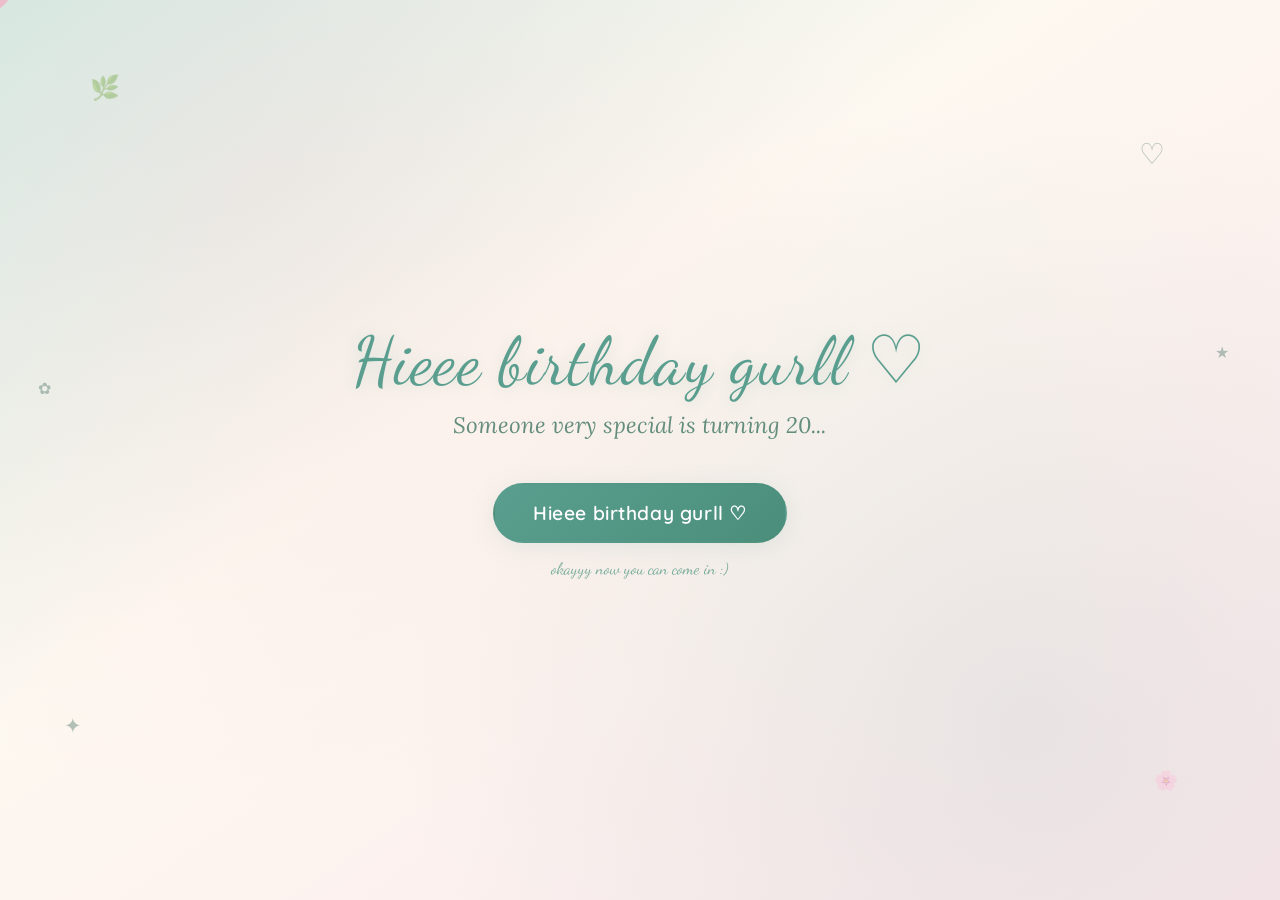
==== commit 03b48ee1: "Update index.html" ====
--- a/hbd/index.html
+++ b/hbd/index.html
@@ -1661,49 +1661,7 @@
     // ==================== CHECK IF ALREADY BIRTHDAY ====================
     if (Date.now() >= BDAY_MS) { unlocked = true; onUnlock(); }
 
-    // ==================== DEV PREVIEW MODE ====================
-    // Open index.html?preview  OR press P  to bypass the countdown
-    function triggerPreview() {
-      if (mainP.classList.contains('show')) return; // already inside
-      unlocked = true;
-      onUnlock();
-      // Small delay so onUnlock can run, then auto-click
-      setTimeout(() => unlockBtn.click(), 700);
-    }
-
-    // URL param: ?preview
-    if (new URLSearchParams(location.search).has('preview')) {
-      triggerPreview();
-    }
-
-    // Keyboard shortcut: press P
-    document.addEventListener('keydown', e => {
-      if (e.key === 'p' || e.key === 'P') {
-        if (!mainP.classList.contains('show')) triggerPreview();
-      }
-    });
-
-    // Floating dev button on intro screen
-    (function () {
-      const devBtn = document.createElement('button');
-      devBtn.textContent = '👁 Preview inside';
-      devBtn.title = 'Developer preview — skips the countdown';
-      devBtn.style.cssText = `
-    position:fixed; bottom:1.4rem; right:1.4rem; z-index:9999;
-    font-family:'Quicksand',sans-serif; font-size:.78rem; font-weight:600;
-    padding:.5rem 1rem; border-radius:100px;
-    background:rgba(90,158,143,.15); color:#4a7c6a;
-    border:1.5px dashed #a8d5c2; cursor:pointer;
-    backdrop-filter:blur(8px); letter-spacing:.04em;
-    transition:all .2s ease;
-  `;
-      devBtn.addEventListener('mouseenter', () => devBtn.style.background = 'rgba(90,158,143,.3)');
-      devBtn.addEventListener('mouseleave', () => devBtn.style.background = 'rgba(90,158,143,.15)');
-      devBtn.addEventListener('click', () => { devBtn.remove(); triggerPreview(); });
-      // Hide once main page is shown
-      mainP.addEventListener('transitionend', () => devBtn.remove(), { once: true });
-      document.body.appendChild(devBtn);
-    })();
+
   </script>
 </body>
 
